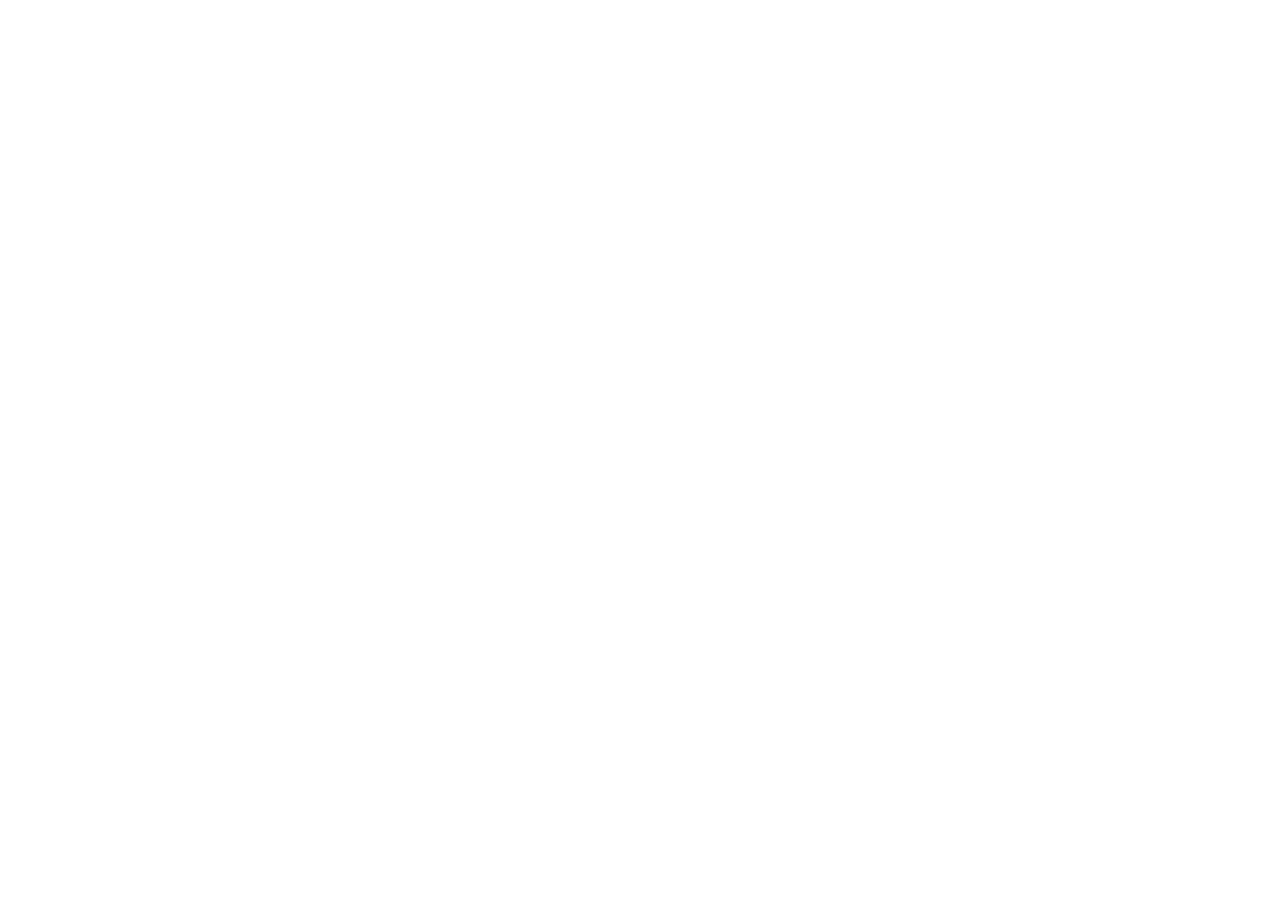
==== sass_template_one/index.html @ 622e6bca "Initialize SASS Project" ====
<!DOCTYPE html>
<html lang="en">
<head>
    <meta charset="UTF-8">
    <meta name="viewport" content="width=device-width, initial-scale=1.0">
    <meta http-equiv="X-UA-Compatible" content="ie=edge">
    <title>Document</title>
    <link rel="stylesheet" href="css/main.css">
</head>
<body>
    
</body>
</html>
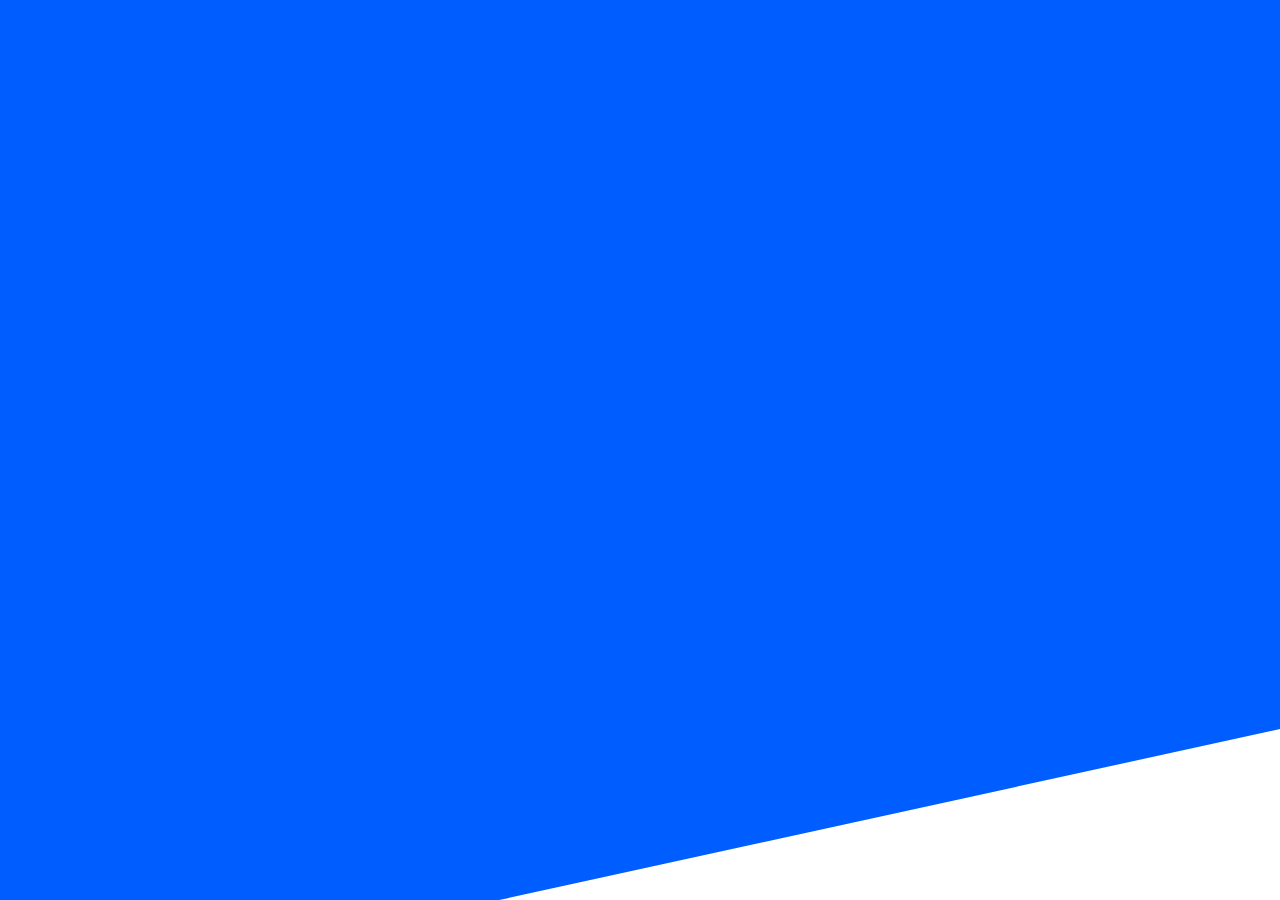
==== commit fa409daa: "Adding The clip-path background" ====
--- a/sass_template_one/index.html
+++ b/sass_template_one/index.html
@@ -8,6 +8,7 @@
     <link rel="stylesheet" href="css/main.css">
 </head>
 <body>
-    
+    <!-- Holds clip-path background -->
+    <div id="background"></div>
 </body>
 </html>--- a/sass_template_one/css/main.css
+++ b/sass_template_one/css/main.css
@@ -0,0 +1,15 @@
+body {
+  height: 100%;
+  margin: 0;
+}
+
+body #background {
+  background-color: #005DFf;
+  -webkit-clip-path: polygon(100% 0, 100% 81%, 39% 100%, 0 100%, 0 0);
+          clip-path: polygon(100% 0, 100% 81%, 39% 100%, 0 100%, 0 0);
+  width: 100%;
+  height: 100%;
+  position: absolute;
+  z-index: 1;
+}
+/*# sourceMappingURL=main.css.map */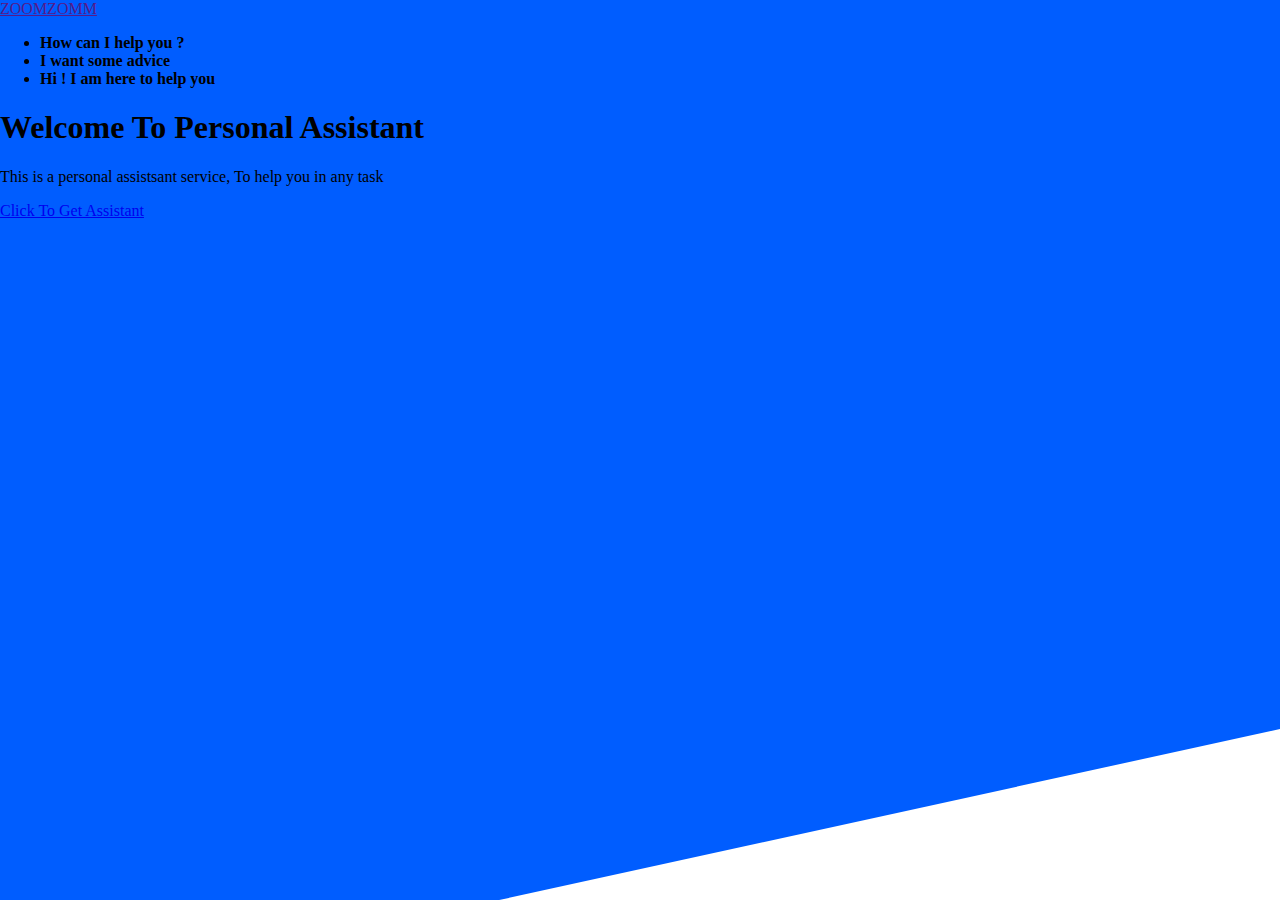
==== commit ac914da6: "Setting Up HTML boilerplates" ====
--- a/sass_template_one/index.html
+++ b/sass_template_one/index.html
@@ -10,5 +10,31 @@
 <body>
     <!-- Holds clip-path background -->
     <div id="background"></div>
+    <header>
+        <a href="">ZOOMZOMM</a>
+    </header>
+    <main>
+        <section id="card">
+            <ul>
+                <li>
+                    <span></span>
+                    <strong>How can I help you ?</strong>
+                </li>
+                <li>
+                    <span></span>
+                    <strong>I want some advice</strong>
+                </li>
+                <li>
+                    <span></span>
+                    <strong>Hi ! I am here to help you</strong>
+                </li>
+            </ul>
+        </section>
+        <section id="primary">
+            <h1>Welcome To Personal Assistant</h1>
+            <p>This is a personal assistsant service, To help you in any task</p>
+            <a href="#">Click To Get Assistant</a>
+        </section>
+    </main>
 </body>
 </html>--- a/sass_template_one/css/main.css
+++ b/sass_template_one/css/main.css
@@ -1,4 +1,5 @@
-body {
+html, body {
+  width: 100%;
   height: 100%;
   margin: 0;
 }
@@ -10,6 +11,6 @@
   width: 100%;
   height: 100%;
   position: absolute;
-  z-index: 1;
+  z-index: -1;
 }
 /*# sourceMappingURL=main.css.map */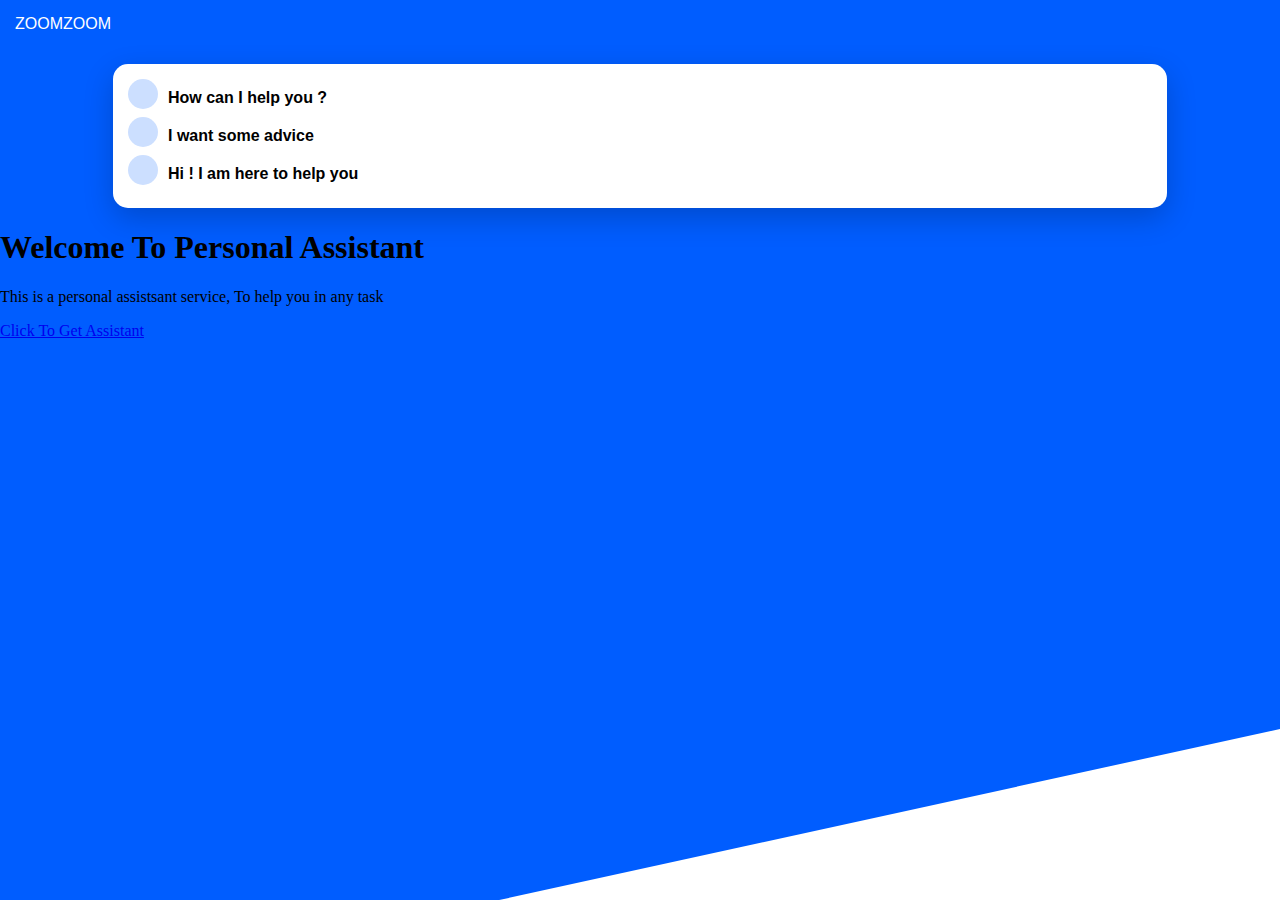
==== commit 720ddaaa: "Worked with header and card" ====
--- a/sass_template_one/index.html
+++ b/sass_template_one/index.html
@@ -11,7 +11,7 @@
     <!-- Holds clip-path background -->
     <div id="background"></div>
     <header>
-        <a href="">ZOOMZOMM</a>
+        <a href="">ZOOMZOOM</a>
     </header>
     <main>
         <section id="card">
--- a/sass_template_one/css/main.css
+++ b/sass_template_one/css/main.css
@@ -13,4 +13,48 @@
   position: absolute;
   z-index: -1;
 }
+
+body header a {
+  color: #ffffff;
+  padding: 15px;
+  display: block;
+  text-decoration: none;
+  font-family: Arial;
+}
+
+main #card {
+  background-color: #ffffff;
+  margin: 1em auto;
+  padding: 15px;
+  border-radius: 15px;
+  -webkit-box-shadow: 0 10px 30px rgba(0, 0, 0, 0.2);
+          box-shadow: 0 10px 30px rgba(0, 0, 0, 0.2);
+  width: 80%;
+  font-family: Arial;
+}
+
+main #card ul {
+  margin: 0;
+  padding: 0;
+  list-style: none;
+}
+
+main #card ul li {
+  margin-bottom: 10px;
+}
+
+main #card ul li span {
+  position: absolute;
+  width: 30px;
+  height: 30px;
+  background-color: #ccdfff;
+  border-radius: 50%;
+  margin-right: 10px;
+}
+
+main #card ul li strong {
+  display: inline-block;
+  margin-left: 40px;
+  margin-top: 10px;
+}
 /*# sourceMappingURL=main.css.map */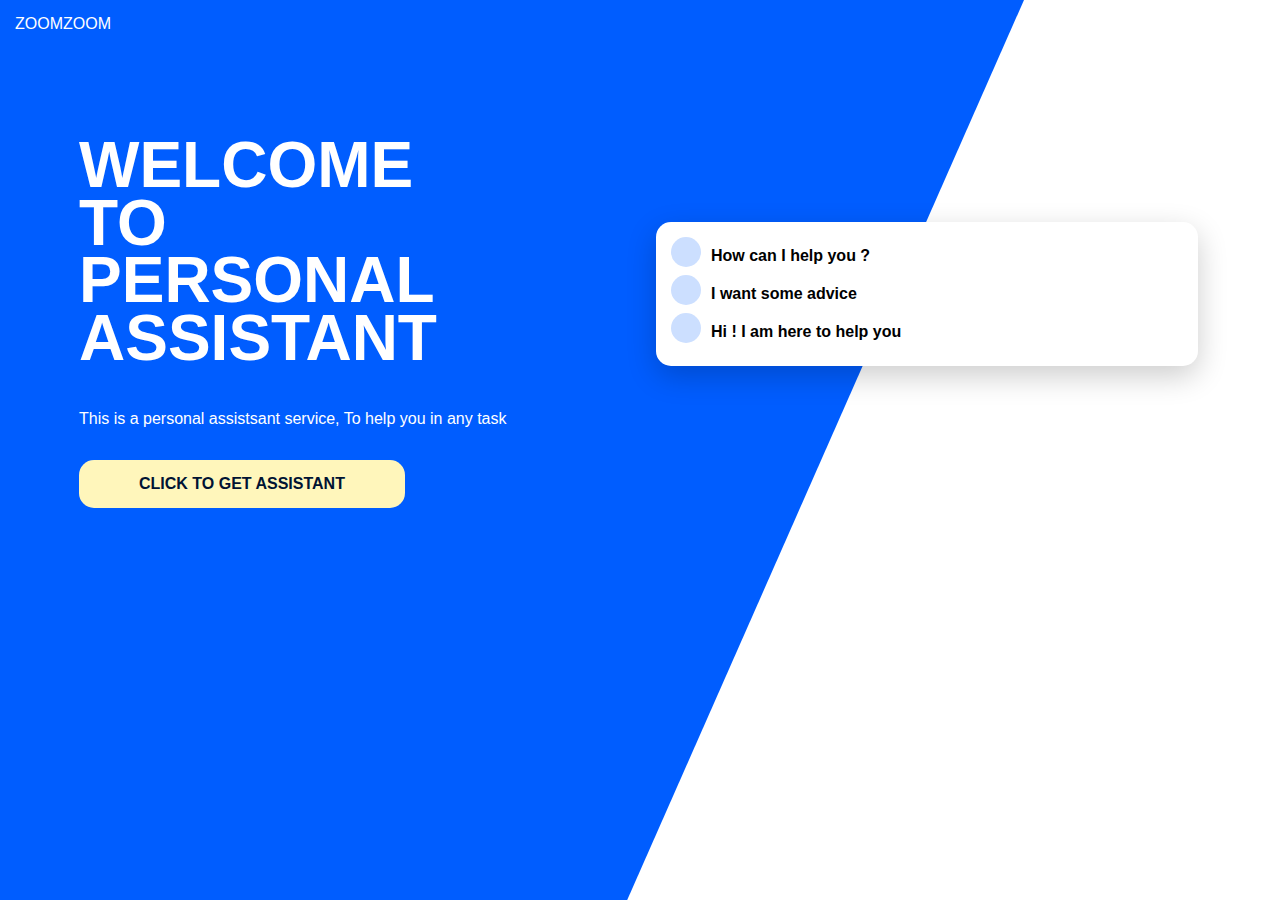
==== commit 488e9cc0: "Added Mixin" ====
--- a/sass_template_one/index.html
+++ b/sass_template_one/index.html
@@ -11,7 +11,7 @@
     <!-- Holds clip-path background -->
     <div id="background"></div>
     <header>
-        <a href="">ZOOMZOOM</a>
+        <a href="">zoomzoom</a>
     </header>
     <main>
         <section id="card">
--- a/sass_template_one/css/main.css
+++ b/sass_template_one/css/main.css
@@ -14,12 +14,30 @@
   z-index: -1;
 }
 
+@media (min-width: 750px) {
+  body #background {
+    -webkit-clip-path: polygon(0 0, 80% 0%, 49% 100%, 0% 100%);
+            clip-path: polygon(0 0, 80% 0%, 49% 100%, 0% 100%);
+  }
+}
+
 body header a {
   color: #ffffff;
   padding: 15px;
   display: block;
   text-decoration: none;
   font-family: Arial;
+  text-transform: uppercase;
+}
+
+@media (min-width: 750px) {
+  main {
+    display: -ms-grid;
+    display: grid;
+    -ms-grid-columns: 50% auto;
+        grid-template-columns: 50% auto;
+        grid-template-areas: "primary card";
+  }
 }
 
 main #card {
@@ -31,6 +49,19 @@
           box-shadow: 0 10px 30px rgba(0, 0, 0, 0.2);
   width: 80%;
   font-family: Arial;
+}
+
+@media (min-width: 750px) {
+  main #card {
+    grid-area: card;
+    height: -webkit-fit-content;
+    height: -moz-fit-content;
+    height: fit-content;
+    -ms-flex-item-align: center;
+        -ms-grid-row-align: center;
+        align-self: center;
+    margin: 1em;
+  }
 }
 
 main #card ul {
@@ -57,4 +88,61 @@
   margin-left: 40px;
   margin-top: 10px;
 }
+
+main #primary {
+  color: #ffffff;
+  padding: 15px;
+  text-align: center;
+}
+
+@media (min-width: 750px) {
+  main #primary {
+    grid-area: primary;
+    text-align: left;
+    margin: 4em 0 0 4em;
+  }
+}
+
+main #primary h1 {
+  font-size: 2em;
+  margin-top: 10px;
+  text-transform: uppercase;
+  font-family: Arial;
+}
+
+@media (min-width: 750px) {
+  main #primary h1 {
+    width: 30%;
+    font-size: 4em;
+    line-height: .9em;
+  }
+}
+
+main #primary p {
+  font-size: 1em;
+  font-family: Arial;
+}
+
+main #primary a {
+  color: #001333;
+  border-radius: 15px;
+  text-decoration: none;
+  text-transform: uppercase;
+  text-align: center;
+  background-color: #FFF6BB;
+  display: block;
+  -webkit-text-emphasis: center;
+          text-emphasis: center;
+  margin: 1em auto;
+  padding: 15px;
+  font-family: Arial;
+  font-weight: bolder;
+}
+
+@media (min-width: 750px) {
+  main #primary a {
+    display: inline-block;
+    padding: 15px 60px;
+  }
+}
 /*# sourceMappingURL=main.css.map */